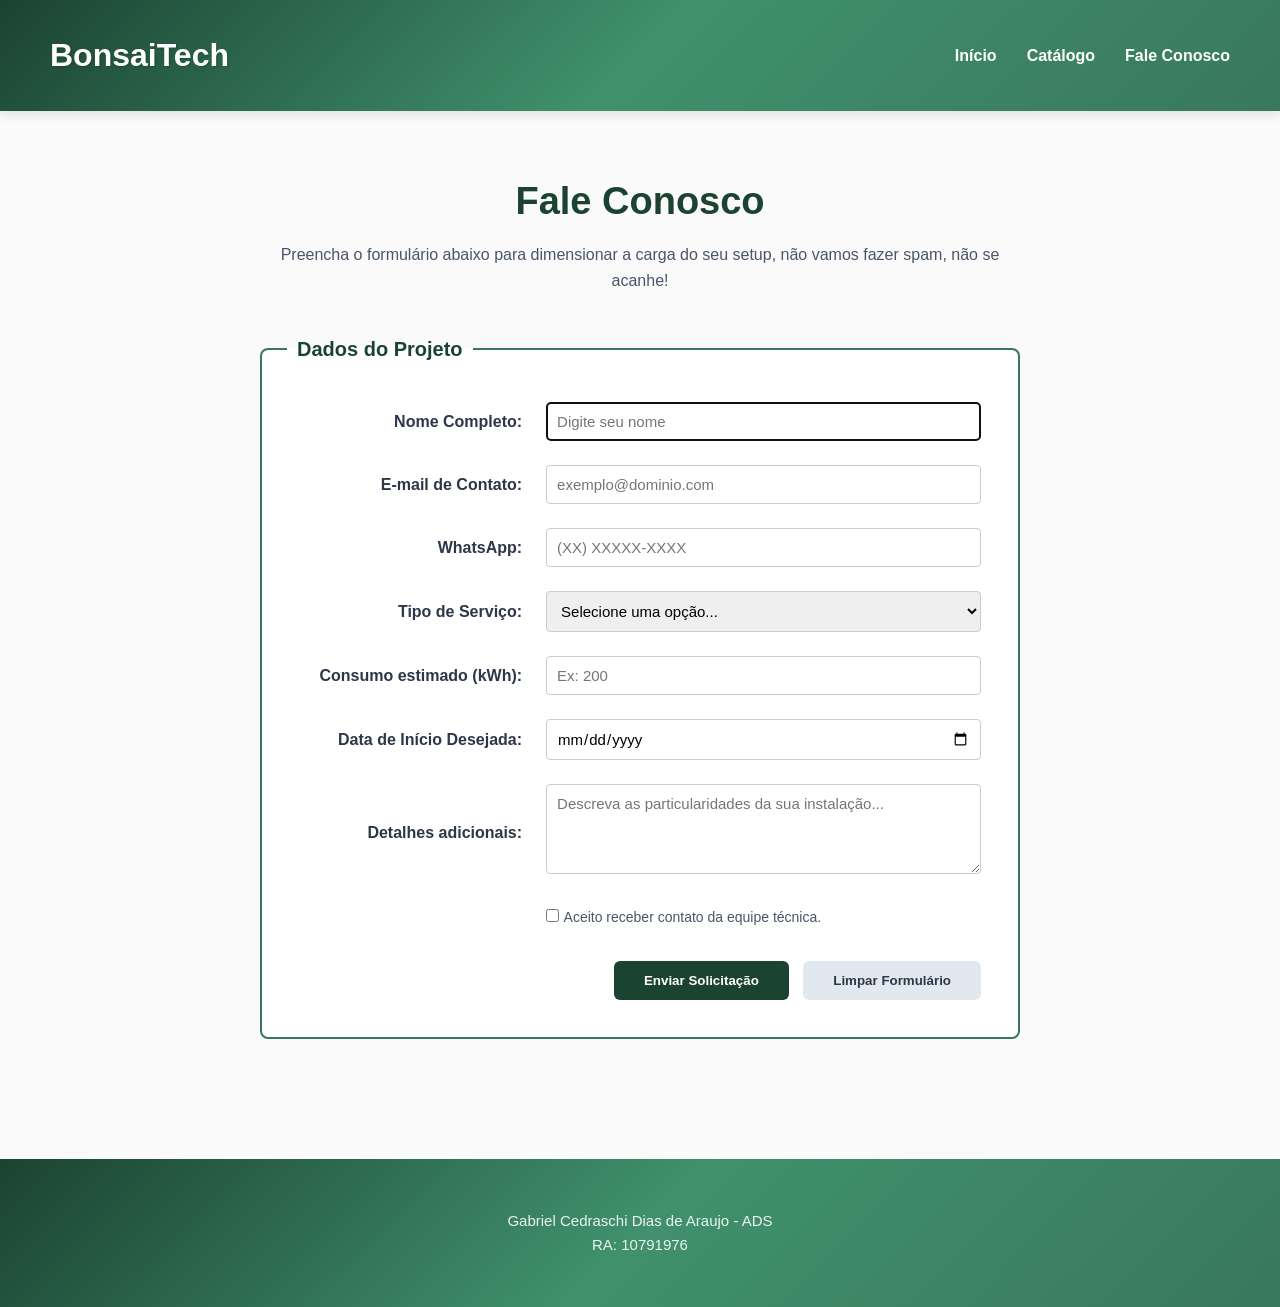
==== contato.html @ f5b65dc0 "Add files via upload" ====
<!DOCTYPE html>
<html lang="pt-BR">
<head>
  <meta charset="UTF-8">
  <meta name="viewport" content="width=device-width, initial-scale=1.0">
  <title>BonsaiTech - Fale Conosco</title>
  <style>

    * { margin: 0; padding: 0; box-sizing: border-box; font-family: 'Segoe UI', Tahoma, Geneva, Verdana, sans-serif; }
    body { background-color: #fafafa; color: #2d3748; line-height: 1.6; }

    .gradient-bg {
      background: linear-gradient(135deg, #1b4332 0%, #40916c 50%, #39785c 100%);
      color: white;
    }

    header { padding: 30px 50px; display: flex; justify-content: space-between; align-items: center; box-shadow: 0 4px 10px rgba(0,0,0,0.1); }
    header h1 { font-size: 32px; font-weight: 700; text-shadow: 1px 1px 2px rgba(0,0,0,0.2); }

    nav ul { list-style: none; display: flex; gap: 30px; }
    nav a { color: white; text-decoration: none; font-weight: 600; font-size: 16px; border-bottom: 2px solid transparent; transition: border 0.3s; }
    nav a:hover { border-bottom: 2px solid white; }

    main { padding: 60px 20px; max-width: 800px; margin: 0 auto; }

    h2 { font-size: 38px; color: #1b4332; margin-bottom: 10px; text-align: center; }
    .desc-contato { text-align: center; margin-bottom: 40px; color: #4a5568; }

    fieldset { border: 2px solid #39785c; border-radius: 8px; padding: 25px; background-color: white; }
    legend { font-weight: bold; color: #1b4332; padding: 0 10px; font-size: 20px; }

    table { width: 100%; border-collapse: collapse; }
    td { padding: 12px; vertical-align: middle; }
    td:first-child { width: 35%; text-align: right; font-weight: 600; color: #2d3748; }

    input[type="text"], input[type="email"], input[type="tel"], input[type="number"], input[type="date"], select, textarea {
      width: 100%;
      padding: 10px;
      border: 1px solid #ccc;
      border-radius: 4px;
      font-size: 15px;
    }

    .botoesContainer { text-align: center; padding-top: 20px; }
    .btn-submit { background-color: #1b4332; color: white; padding: 12px 30px; border: none; border-radius: 6px; font-weight: bold; cursor: pointer; transition: background 0.3s; }
    .btn-submit:hover { background-color: #0f291e; }
    .btn-reset { background-color: #e2e8f0; color: #2d3748; padding: 12px 30px; border: none; border-radius: 6px; font-weight: bold; cursor: pointer; margin-left: 10px; transition: background 0.3s; }
    .btn-reset:hover { background-color: #cbd5e0; }

    footer { padding: 50px 20px; text-align: center; margin-top: 60px; }
    footer p { font-size: 15px; opacity: 0.9; }
  </style>
</head>
<body>

<header class="gradient-bg">
  <h1>BonsaiTech</h1>
  <nav>
    <ul>
      <li><a href="index.html">Início</a></li>
      <li><a href="produtos.html">Catálogo</a></li>
      <li><a href="contato.html">Fale Conosco</a></li>
    </ul>
  </nav>
</header>

<main>
  <h2>Fale Conosco</h2>
  <p class="desc-contato">Preencha o formulário abaixo para dimensionar a carga do seu setup, não vamos fazer spam, não se acanhe!</p>

  <form action="" method="get">
    <fieldset>
      <legend>Dados do Projeto</legend>

      <table>

        <tr>
          <td><label for="nome">Nome Completo:</label></td>
          <td><input type="text" id="nome" name="nome" placeholder="Digite seu nome" required autofocus
                  oninvalid="this.setCustomValidity('Opa! Faltou um nome aqui, hein?')"
                  oninput="this.setCustomValidity('')">
          </td>
        </tr>

        <tr>
          <td><label for="email">E-mail de Contato:</label></td>
          <td><input type="email" id="email" name="email" placeholder="exemplo@dominio.com" required
                     oninvalid="this.setCustomValidity('Opa! Acho que o e-mail está inválido')"
                     oninput="this.setCustomValidity('')">
          </td>
        </tr>

        <tr>
          <td><label for="telefone">WhatsApp:</label></td>
          <td>
            <input type="tel" id="telefone" name="telefone" placeholder="(XX) XXXXX-XXXX" pattern="\([0-9]{2}\)\s[0-9]{5}-[0-9]{4}" title="Insira neste formato, não se esqueça do espaço!: (XX) XXXXX-XXXX" required
            oninvalid="this.setCustomValidity('Número inválido, poderia verificar?')"
            oninput="this.setCustomValidity('')">
          </td>
        </tr>

        <tr>
          <td><label for="servico">Tipo de Serviço:</label></td>
          <td>
            <select id="servico" name="servico" required>
              <option value="">Selecione uma opção...</option>
              <optgroup label="Infraestrutura">
                <option value="homelab">Homelab Sustentável</option>
                <option value="servidor">Servidor 24/7</option>
              </optgroup>
              <optgroup label="Energia">
                <option value="solar">Geração Solar</option>
              </optgroup>
            </select>
          </td>
        </tr>

        <tr>
          <td><label for="potencia">Consumo estimado (kWh):</label></td>
          <td>
            <input type="number" id="potencia" name="potencia" min="50" max="2000" placeholder="Ex: 200" required
                   oninvalid="this.setCustomValidity('Por favor, informe um valor válido entre 50 e 2000 kWh.')"
                   oninput="this.setCustomValidity('')">
          </td>
        </tr>

        <tr>
          <td><label for="data">Data de Início Desejada:</label></td>
          <td><input type="date" id="data" name="data" min="2026-09-01"
                     oninvalid="this.setCustomValidity('Não se esqueça de inserir uma data com antecedência, e também nenhuma que já passou!')"
                     oninput="this.setCustomValidity('')">
          </td>
        </tr>

        <tr>
          <td><label for="detalhes">Detalhes adicionais:</label></td>
          <td>
            <textarea id="detalhes" name="detalhes" rows="4" placeholder="Descreva as particularidades da sua instalação..." required
                      oninvalid="this.setCustomValidity('Não se esqueça de nos fornecer mais detalhes, será de grande ajuda!')"
                      oninput="this.setCustomValidity('')"></textarea>
          </td>
        </tr>

        <tr>
          <td></td>
          <td style="padding-top: 10px;">
            <input type="checkbox" id="termos" name="termos" value="aceito" required
                   oninvalid="this.setCustomValidity('Só falta assinalar, assim poderemos continuar com o contato :) ')"
                   oninput="this.setCustomValidity('')"></textarea>
            <label for="termos" style="font-size: 14px; color: #4a5568;">Aceito receber contato da equipe técnica.</label>
          </td>
        </tr>

        <tr>
          <td colspan="2" class="botoesContainer">
            <input type="submit" value="Enviar Solicitação" class="btn-submit">
            <input type="reset" value="Limpar Formulário" class="btn-reset">
          </td>
        </tr>

      </table>
    </fieldset>
  </form>
</main>

<footer class="gradient-bg">
  <p>Gabriel Cedraschi Dias de Araujo - ADS</p>
  <p>RA: 10791976</p>
</footer>

</body>
</html>

<!-- Ainda não implementei algo com formspree ou semelhante para receber as requisições, então qualquer envio no cadastro, não está sendo enviado a lugar nenhum.-->
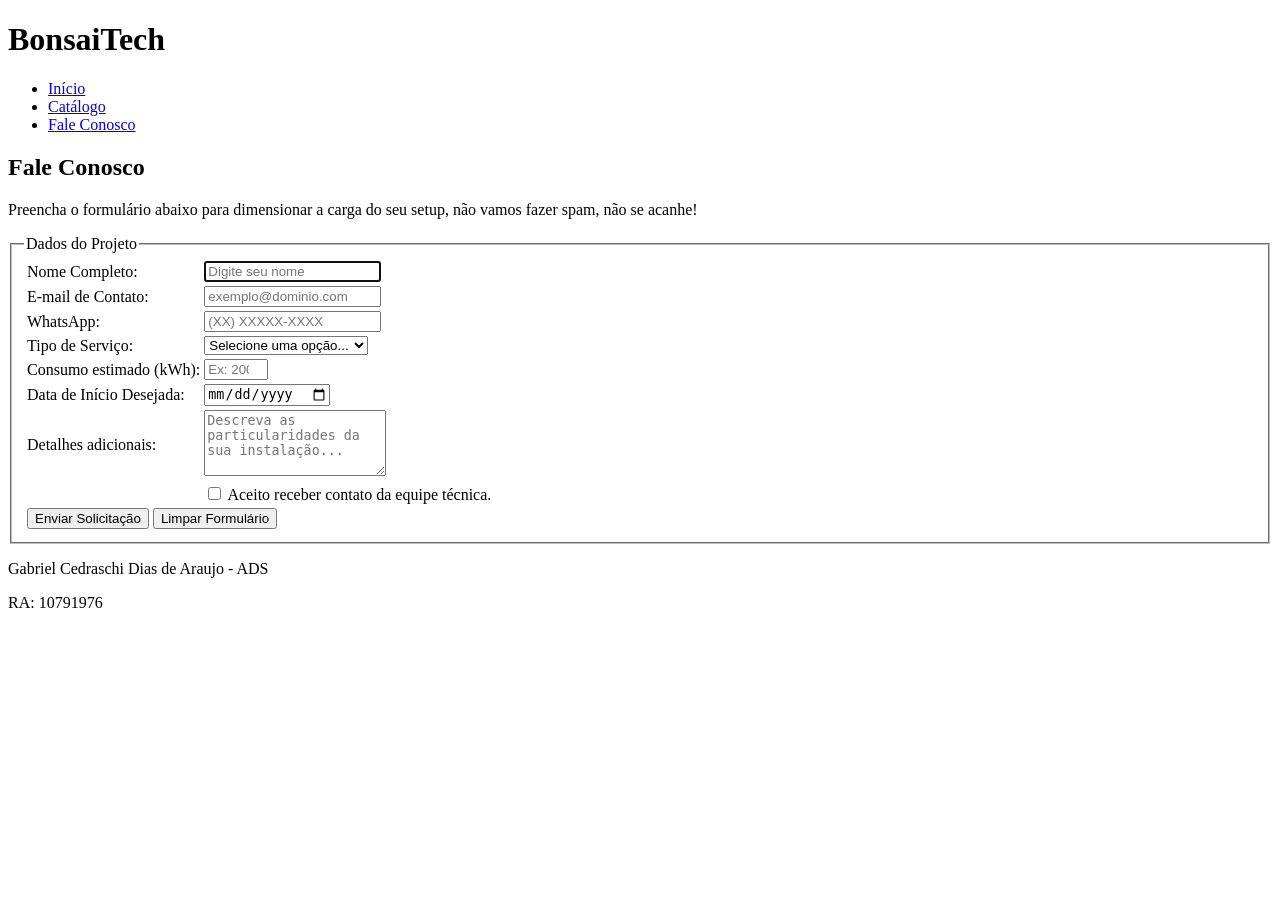
==== commit 26a8838c: "Update contato.html" ====
--- a/contato.html
+++ b/contato.html
@@ -4,52 +4,7 @@
   <meta charset="UTF-8">
   <meta name="viewport" content="width=device-width, initial-scale=1.0">
   <title>BonsaiTech - Fale Conosco</title>
-  <style>
-
-    * { margin: 0; padding: 0; box-sizing: border-box; font-family: 'Segoe UI', Tahoma, Geneva, Verdana, sans-serif; }
-    body { background-color: #fafafa; color: #2d3748; line-height: 1.6; }
-
-    .gradient-bg {
-      background: linear-gradient(135deg, #1b4332 0%, #40916c 50%, #39785c 100%);
-      color: white;
-    }
-
-    header { padding: 30px 50px; display: flex; justify-content: space-between; align-items: center; box-shadow: 0 4px 10px rgba(0,0,0,0.1); }
-    header h1 { font-size: 32px; font-weight: 700; text-shadow: 1px 1px 2px rgba(0,0,0,0.2); }
-
-    nav ul { list-style: none; display: flex; gap: 30px; }
-    nav a { color: white; text-decoration: none; font-weight: 600; font-size: 16px; border-bottom: 2px solid transparent; transition: border 0.3s; }
-    nav a:hover { border-bottom: 2px solid white; }
-
-    main { padding: 60px 20px; max-width: 800px; margin: 0 auto; }
-
-    h2 { font-size: 38px; color: #1b4332; margin-bottom: 10px; text-align: center; }
-    .desc-contato { text-align: center; margin-bottom: 40px; color: #4a5568; }
-
-    fieldset { border: 2px solid #39785c; border-radius: 8px; padding: 25px; background-color: white; }
-    legend { font-weight: bold; color: #1b4332; padding: 0 10px; font-size: 20px; }
-
-    table { width: 100%; border-collapse: collapse; }
-    td { padding: 12px; vertical-align: middle; }
-    td:first-child { width: 35%; text-align: right; font-weight: 600; color: #2d3748; }
-
-    input[type="text"], input[type="email"], input[type="tel"], input[type="number"], input[type="date"], select, textarea {
-      width: 100%;
-      padding: 10px;
-      border: 1px solid #ccc;
-      border-radius: 4px;
-      font-size: 15px;
-    }
-
-    .botoesContainer { text-align: center; padding-top: 20px; }
-    .btn-submit { background-color: #1b4332; color: white; padding: 12px 30px; border: none; border-radius: 6px; font-weight: bold; cursor: pointer; transition: background 0.3s; }
-    .btn-submit:hover { background-color: #0f291e; }
-    .btn-reset { background-color: #e2e8f0; color: #2d3748; padding: 12px 30px; border: none; border-radius: 6px; font-weight: bold; cursor: pointer; margin-left: 10px; transition: background 0.3s; }
-    .btn-reset:hover { background-color: #cbd5e0; }
-
-    footer { padding: 50px 20px; text-align: center; margin-top: 60px; }
-    footer p { font-size: 15px; opacity: 0.9; }
-  </style>
+  <link rel="stylesheet" href="style.css">
 </head>
 <body>
 
@@ -64,8 +19,8 @@
   </nav>
 </header>
 
-<main>
-  <h2>Fale Conosco</h2>
+<main class="main-contato">
+  <h2 class="titulo-contato">Fale Conosco</h2>
   <p class="desc-contato">Preencha o formulário abaixo para dimensionar a carga do seu setup, não vamos fazer spam, não se acanhe!</p>
 
   <form action="" method="get">
@@ -73,7 +28,6 @@
       <legend>Dados do Projeto</legend>
 
       <table>
-
         <tr>
           <td><label for="nome">Nome Completo:</label></td>
           <td><input type="text" id="nome" name="nome" placeholder="Digite seu nome" required autofocus
@@ -143,11 +97,11 @@
 
         <tr>
           <td></td>
-          <td style="padding-top: 10px;">
+          <td class="celula-checkbox">
             <input type="checkbox" id="termos" name="termos" value="aceito" required
                    oninvalid="this.setCustomValidity('Só falta assinalar, assim poderemos continuar com o contato :) ')"
-                   oninput="this.setCustomValidity('')"></textarea>
-            <label for="termos" style="font-size: 14px; color: #4a5568;">Aceito receber contato da equipe técnica.</label>
+                   oninput="this.setCustomValidity('')">
+            <label for="termos" class="label-termos">Aceito receber contato da equipe técnica.</label>
           </td>
         </tr>
 
@@ -170,5 +124,3 @@
 
 </body>
 </html>
-
-<!-- Ainda não implementei algo com formspree ou semelhante para receber as requisições, então qualquer envio no cadastro, não está sendo enviado a lugar nenhum.-->
